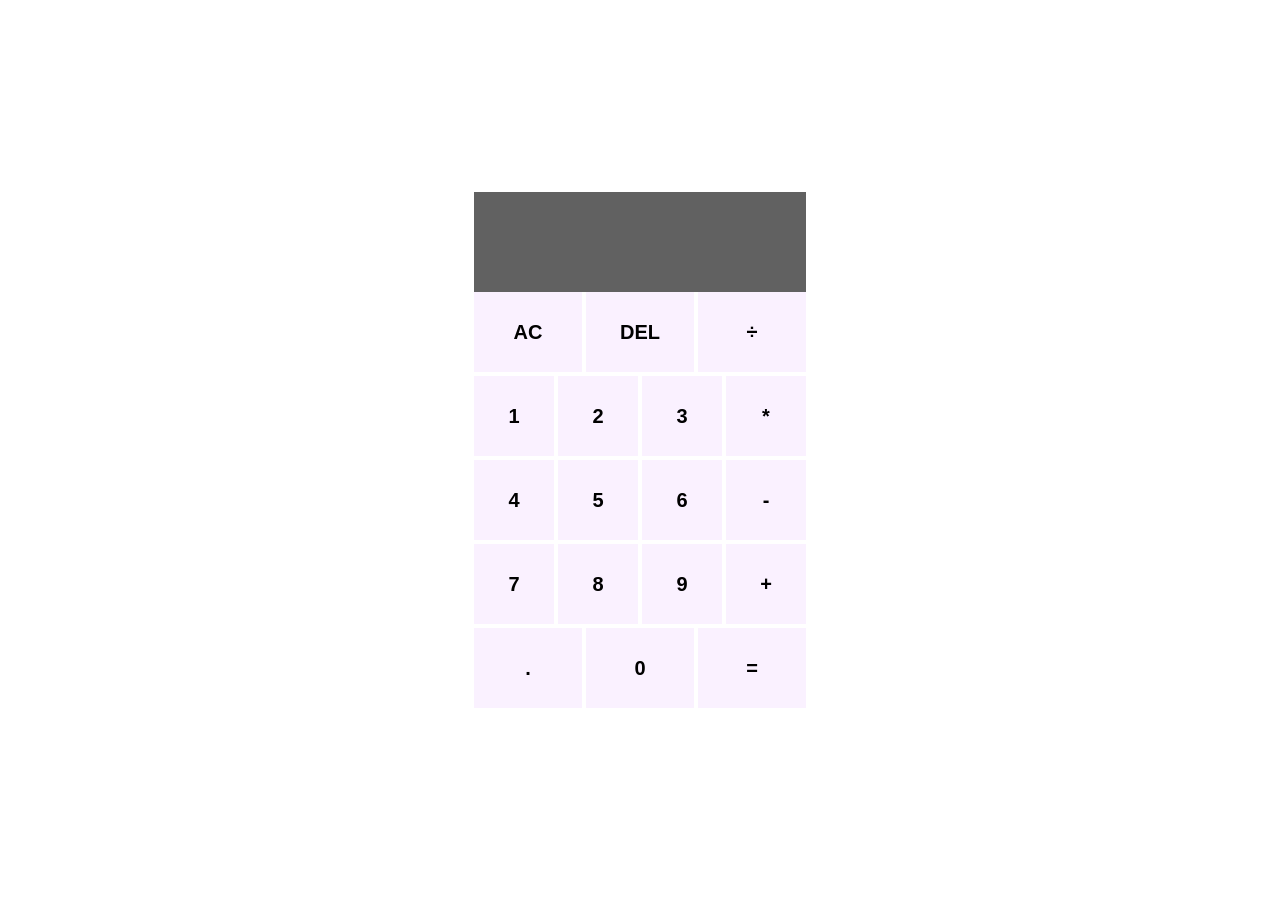
==== yun/index.html @ 0df11649 "계산기 만들기" ====
<!DOCTYPE html>
<html lang="ko">
  <head>
    <meta charset="UTF-8" />
    <meta http-equiv="X-UA-Compatible" content="IE=edge" />
    <meta name="viewport" content="width=device-width, initial-scale=1.0" />
    
    <link
      href="https://fonts.googleapis.com/css2?family=Noto+Sans+KR:wght@400;700&display=swap"
      rel="stylesheet"
    />
    <title>계산기 프로젝트</title>
    <link rel="stylesheet" href="style.css" />
  </head>
  <body>
    <div class="container">
    
      <div class="wrapper">
        <div class="cal">
          
          <div class="cal-header">
            
            <div data-previous-preview class="cal-previous-preview"></div>
            
            <div data-current-preview class="cal-current-preview"></div>
          </div>
         
          <div class="cal-body">
            <div class="cal-space">
              <button data-btn-reset class="space-2">AC</button> 
              <button data-btn-delete>DEL</button> 
              <button data-btn-divide data-btn-operation>÷</button> 
            </div>
            <div class="cal-space">
              <button data-btn-number>1</button>
              <button data-btn-number>2</button>
              <button data-btn-number>3</button>
              <button data-btn-multiply data-btn-operation>*</button>
            </div>
            <div class="cal-space">
              <button data-btn-number>4</button>
              <button data-btn-number>5</button>
              <button data-btn-number>6</button>
              <button data-btn-minus data-btn-operation>-</button>
            </div>
            <div class="cal-space">
              <button data-btn-number>7</button>
              <button data-btn-number>8</button>
              <button data-btn-number>9</button>
              <button data-btn-plus data-btn-operation>+</button> 
            </div>
            <div class="cal-space">
              <button data-btn-number>.</button>
              <button data-btn-number>0</button> 
              <button data-btn-eqaul data-btn-operation class="space-2">=</button> 
            </div>
          </div>
        </div>
      </div>
    </div>
   
    <script src="index.js"></script>
  </body>
</html>
---- yun/style.css ----
일부 속성에서 중복된 값을 제거하거나 정리했습니다.
css
코드 복사
html {
  background: linear-gradient(150deg, #b39bfe 0%, #8c00a1 100%);
}

html,
body {
  padding: 0;
  margin: 0;
  width: 100%;
  height: 100%;
}

* {
  font-family: "Roboto", sans-serif;
}

.container {
  display: flex;
  flex-direction: column;
  align-items: center;
  justify-content: center;
  width: 100%;
  height: 100%;
}

.cal-header {
  display: flex;
  flex-direction: column;
  align-items: flex-end;
  padding: 20px;
  height: 60px;
  background-color: rgba(0, 0, 0, 0.62);
  color: white;
  text-align: right;
}

.cal-previous-preview {
  opacity: 0.7;
  font-size: 14px;
  margin-bottom: 10px;
}

.cal-current-preview {
  font-size: 25px;
}

.cal-body {
  margin-top: -4px;
  background-color: white;
}

.cal-space {
  display: flex;
  width: 100%;
  gap: 4px;
  margin-top: 4px;
}

.cal-space > button {
  flex: 1;
  border: none;
  width: 80px;
  height: 80px;
  display: flex;
  align-items: center;
  justify-content: center;
  cursor: pointer;
  background-color: rgb(250, 241, 255);
  font-size: 20px;
  font-weight: bold;
}

.space-2 {
  flex: 2;
}

@media (min-width: 601px) {
  .cal-space > button:hover {
    background-color: white;
  }
}

@media (max-width: 600px) {
  .wrapper {
    width: 100%;
    height: 100%;
  }

  .cal-header {
    height: 20%;
    padding: 10px;
  }

  .cal-body {
    height: calc(100% - 20% - 10px + 4px); /* 확인이 필요함 */
    display: flex;
    flex-direction: column;
  }

  .cal-space > button {
    width: auto;
    height: auto;
  }
}
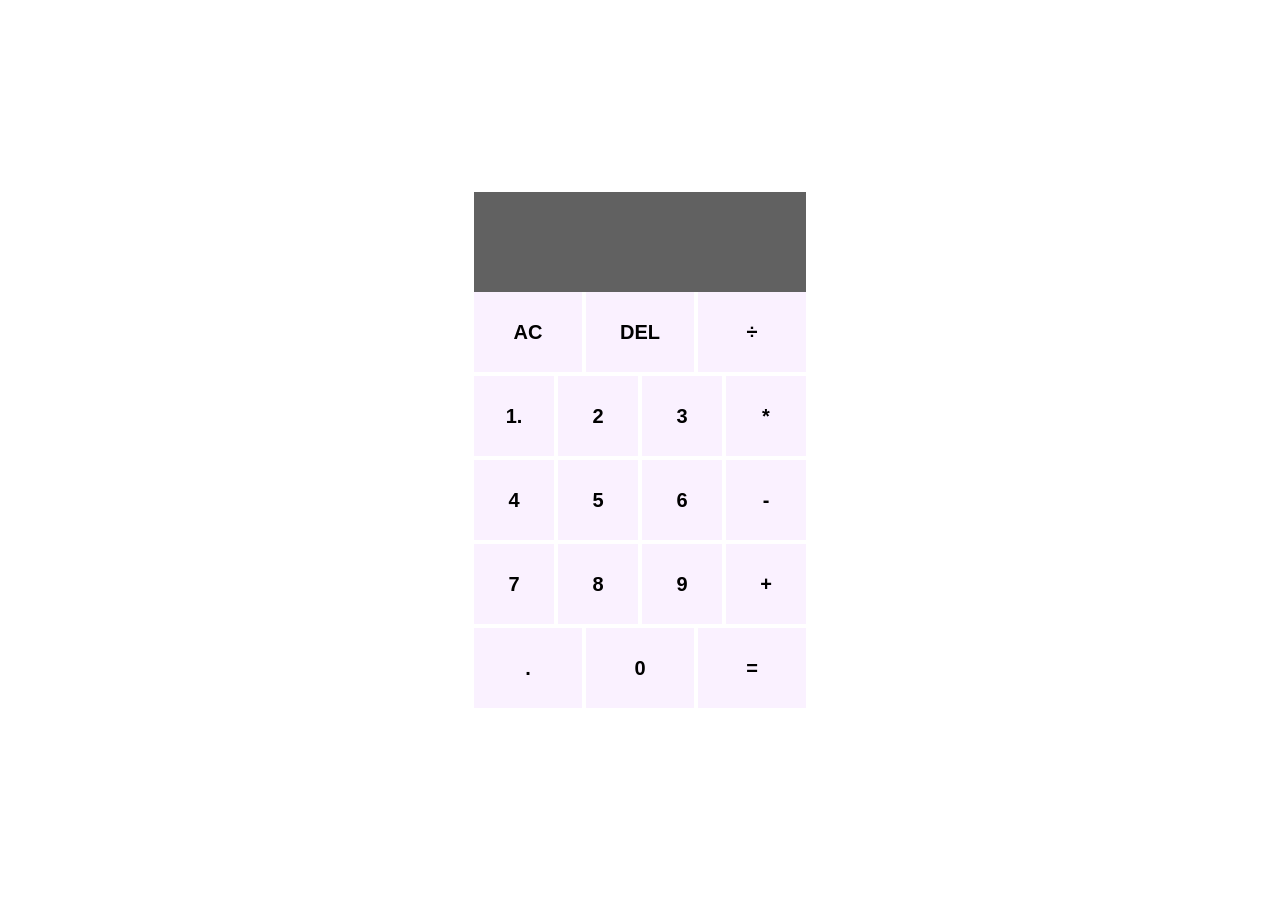
==== commit d457e317: "ff" ====
--- a/yun/index.html
+++ b/yun/index.html
@@ -32,7 +32,7 @@
               <button data-btn-divide data-btn-operation>÷</button> 
             </div>
             <div class="cal-space">
-              <button data-btn-number>1</button>
+              <button data-btn-number>1.</button>
               <button data-btn-number>2</button>
               <button data-btn-number>3</button>
               <button data-btn-multiply data-btn-operation>*</button>
